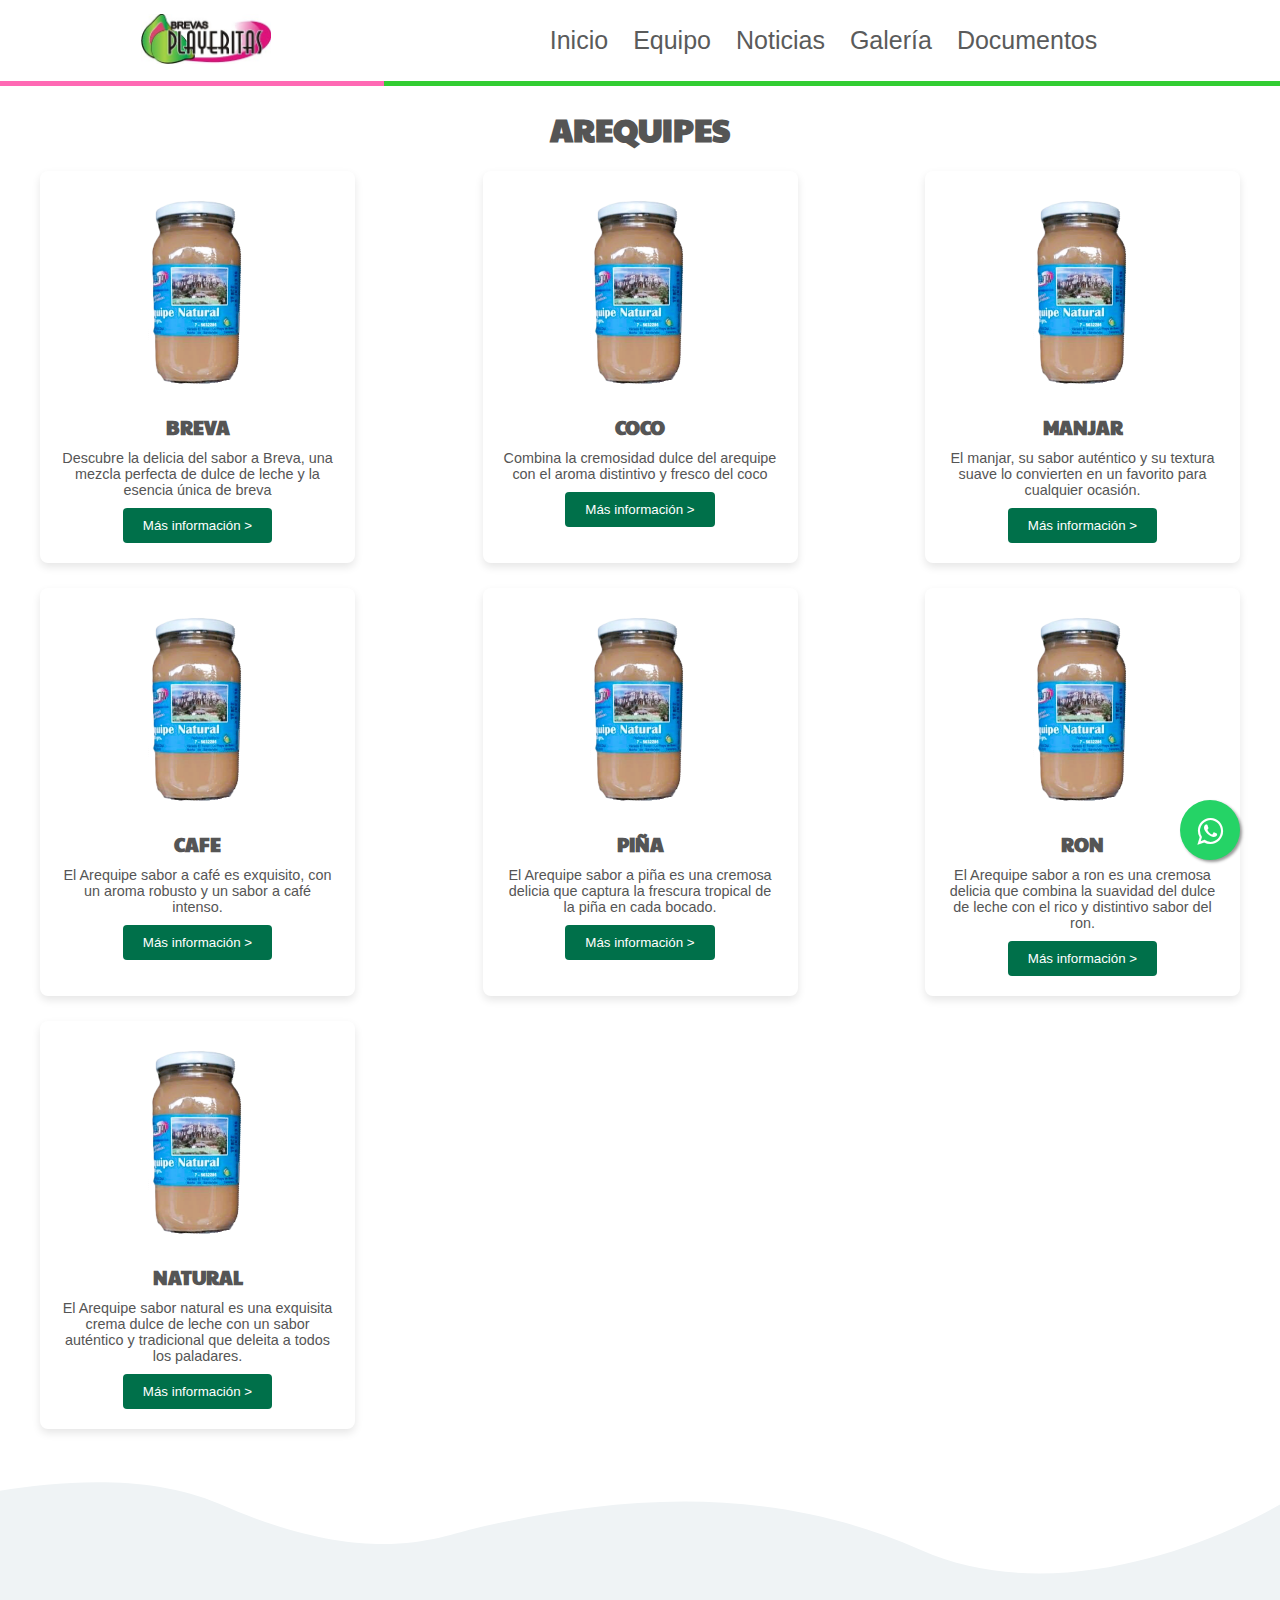
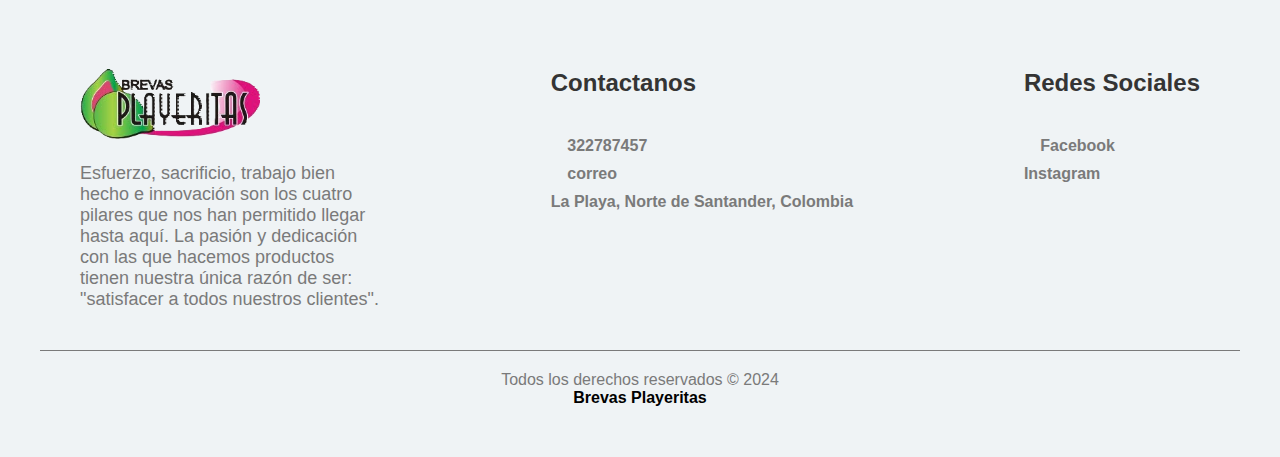
==== html/arequipes.html @ d181fb83 "News features" ====
<!DOCTYPE html>
<html lang="en">
<head>
    <meta charset="UTF-8">
    <meta name="viewport" content="width=device-width, initial-scale=1.0">
    <title>Arequipes - Brevas Playeritas</title>
    <link rel="stylesheet" href="../css/style.css">
    <link rel="stylesheet" href="../css/arequipesStyle.css">
    <link rel="stylesheet" href="../css/whatsappStyle.css">
    <link rel="icon" href="../img/logo brevas_transparent_superior.png" type="image/png">
    <link href="https://fonts.googleapis.com/css2?family=Amatic+SC:wght@400;700&family=Dancing+Script:wght@400..700&family=Paytone+One&family=Permanent+Marker&display=swap" rel="stylesheet">
    <script src="https://kit.fontawesome.com/deb04db862.js" crossorigin="anonymous"></script>
</head>
<body>
    
    <!-- WHATSAPP BUTTON -->
    <link rel="stylesheet" href="https://maxcdn.bootstrapcdn.com/font-awesome/4.5.0/css/font-awesome.min.css">
    <a href="https://api.whatsapp.com/send?phone=573227674220&text=Hola!%20Este%20es%20el%20chat%20de%20Brevas%20Plaeritas,%20deja%20tu%20mensaje" class="float" target="_blank">
    <i class="fa fa-whatsapp my-float"></i>
    </a>

    <!-- HEAD -->
    <header id="mi-header">
        <nav>
            <div class="logo_brevas">
                <a href="../index.html"><img src="../img/logo brevas.jpg" alt="logo"></a>
            </div>
            <div class="menu-icon" id="menu-icon">
                <i class="fa fa-bars"></i>
            </div>
            <div class="sections" id="nav-menu">
                <a href="../index.html">Inicio</a>
                <a href="#">Equipo</a>
                <a href="#">Noticias</a>
                <a href="#">Galería</a>
                <a href="#">Documentos</a>
            </div>
        </nav>
    </header>

    <!-- BODY -->
    <div class="general-container">
        <h1>AREQUIPES</h1>
        <div class="container">
            <div class="product-row">
                <div class="product" data-product="Breva">
                    <img src="../img/producto.png" alt="arequipe de breva">
                    <h2>BREVA</h2>
                    <p>Descubre la delicia del sabor a Breva, una mezcla perfecta de dulce de leche y la esencia única de breva</p>
                    <button onclick="readMore('Breva')">Más información ></button>
                </div>
                <div class="product" data-product="Coco">
                    <img src="../img/producto.png" alt="Coffee 2">
                    <h2>COCO</h2>
                    <p>Combina la cremosidad dulce del arequipe con el aroma distintivo y fresco del coco</p>
                    <button onclick="readMore('Coco')">Más información ></button>
                </div>
                <div class="product" data-product="Manjar">
                    <img src="../img/producto.png" alt="Coffee 3">
                    <h2>MANJAR</h2>
                    <p>El manjar, su sabor auténtico y su textura suave lo convierten en un favorito para cualquier ocasión.</p>
                    <button onclick="readMore('Manjar')">Más información ></button>
                </div>
                <div class="product" data-product="Cafe">
                    <img src="../img/producto.png" alt="Coffee 4">
                    <h2>CAFE</h2>
                    <p>El Arequipe sabor a café es exquisito, con un aroma robusto y un sabor a café intenso.</p>
                    <button onclick="readMore('Cafe')">Más información ></button>
                </div>
                <div class="product" data-product="Piña">
                    <img src="../img/producto.png" alt="Coffee 1">
                    <h2>PIÑA</h2>
                    <p>El Arequipe sabor a piña es una cremosa delicia que captura la frescura tropical de la piña en cada bocado.</p>
                    <button onclick="readMore('Piña')">Más información ></button>
                </div>
                <div class="product" data-product="Ron">
                    <img src="../img/producto.png" alt="Coffee 2">
                    <h2>RON</h2>
                    <p>El Arequipe sabor a ron es una cremosa delicia que combina la suavidad del dulce de leche con el rico y distintivo sabor del ron.</p>
                    <button onclick="readMore('Ron')">Más información ></button>
                </div>
                <div class="product" data-product="Natural">
                    <img src="../img/producto.png" alt="Coffee 3">
                    <h2>NATURAL</h2>
                    <p>El Arequipe sabor natural es una exquisita crema dulce de leche con un sabor auténtico y tradicional que deleita a todos los paladares.</p>
                    <button onclick="readMore('Natural')">Más información ></button>
                </div>
            </div>
        </div>
    </div>
    <div id="modal" class="modal">
        <div class="modal-content">
            <span class="close" onclick="closeModal()">&times;</span>
            <div class="modal-text">
                <h2 id="modal-title">Product Title</h2>
                <p id="modal-description">Product Description</p>
                <div class="small-images">
                    <img class="small-image" id="small-image-1" src="" alt="Small Image 1">
                    <img class="small-image" id="small-image-2" src="" alt="Small Image 2">
                    <img class="small-image" id="small-image-3" src="" alt="Small Image 3">
                </div>
            </div>
            <div class="modal-image-container">
                <img id="modal-image" src="" alt="Product Image">
            </div>
        </div>
    </div>

    <script>
const productDetails = {
    Breva: {
        title: "Breva",
        description: "Arequipe Sabor a Breva combina la cremosidad del arequipe con el dulce y suave sabor de la breva. Una deliciosa fusión de tradición y sabor exótico. Este producto está disponible en presentaciones de 300g y 620g",
        imageUrl: "../img/imagenBrevas1.jpg",
        smallImages: ["../img/producto.png", "../img/producto.png", "../img/producto.png"]
    },
    Coco: {
        title: "Coco",
        description: "Disfruta del Arequipe de Coco, una deliciosa combinación de suave dulce de leche con el exótico sabor del coco. Este producto está disponible en presentaciones de ",
        imageUrl: "../img/coco.png",
        smallImages: ["../img/coco1.png", "../img/coco2.png", "../img/coco3.png"]
    },
    Manjar: {
        title: "Manjar",
        description: "Esta versión combina la dulzura y la cremosidad del arequipe con el característico gusto del manjar, ofreciendo un toque nostálgico y auténtico. Este producto está disponible en presentaciones de ",
        imageUrl: "../img/manjar.png",
        smallImages: ["../img/manjar1.png", "../img/manjar2.png", "../img/manjar3.png"]
    },
    Cafe: {
        title: "Cafe",
        description: "Es una tentadora combinación de dulce de leche con un toque de café, ofreciendo un equilibrio perfecto entre lo dulce y lo aromático. Ideal para deleitar tus sentidos en cada cucharada.",
        imageUrl: "../img/manjar.png",
        smallImages: ["../img/manjar1.png", "../img/manjar2.png", "../img/manjar3.png"]
    },
    Piña: {
        title: "Piña",
        description: "El Arequipe sabor a piña es una irresistible fusión de dulce de leche con el refrescante sabor tropical de la piña. Perfecto para quienes buscan un toque exótico y delicioso.",
        imageUrl: "../img/manjar.png",
        smallImages: ["../img/manjar1.png", "../img/manjar2.png", "../img/manjar3.png"]
    },
    Ron: {
        title: "Ron",
        description: "El Arequipe sabor a ron es una tentadora mezcla que captura la esencia del dulce de leche con un toque de ron, perfecto para los amantes de los sabores intensos y refinados.",
        imageUrl: "../img/manjar.png",
        smallImages: ["../img/manjar1.png", "../img/manjar2.png", "../img/manjar3.png"]
    },
    Natural: {
        title: "Natural",
        description: "Ideal para disfrutar en cualquier momento del día. Con su textura suave y su dulzura equilibrada, es la opción perfecta para los amantes de los sabores clásicos y reconfortantes.",
        imageUrl: "../img/manjar.png",
        smallImages: ["../img/manjar1.png", "../img/manjar2.png", "../img/manjar3.png"]
    },
};

function readMore(productName) {
    const modal = document.getElementById('modal');
    const modalTitle = document.getElementById('modal-title');
    const modalDescription = document.getElementById('modal-description');
    const modalImage = document.getElementById('modal-image');
    const smallImage1 = document.getElementById('small-image-1');
    const smallImage2 = document.getElementById('small-image-2');
    const smallImage3 = document.getElementById('small-image-3');

    const product = productDetails[productName];

    if (product) {
        modalTitle.textContent = product.title;
        modalDescription.textContent = product.description;
        modalImage.src = product.imageUrl;
        modalImage.alt = product.title;

        // Actualiza las imágenes pequeñas
        smallImage1.src = product.smallImages[0];
        smallImage1.alt = `${product.title} Small Image 1`;
        smallImage2.src = product.smallImages[1];
        smallImage2.alt = `${product.title} Small Image 2`;
        smallImage3.src = product.smallImages[2];
        smallImage3.alt = `${product.title} Small Image 3`;

        // Mostrar el modal después de configurar todo el contenido
        modal.style.display = 'flex';
    }
}

function closeModal() {
    const modal = document.getElementById('modal');
    modal.style.display = 'none';
}

// Cerrar el modal cuando el usuario haga clic fuera del contenido del modal
window.onclick = function(event) {
    const modal = document.getElementById('modal');
    if (event.target === modal) {
        modal.style.display = 'none';
    }
}
</script>

    <!-- FOOTER -->
    <script src="https://ajax.googleapis.com/ajax/libs/jquery/3.6.0/jquery.min.js"></script>
    <div id="productos-footer"></div>

    <script>
        $(function(){
            $("#productos-footer").load("footer.html #mi-footer", function() {
                // Ejecutar cualquier script que dependa del contenido cargado
                const menuIcon = document.getElementById('menu-icon');
                const navMenu = document.getElementById('nav-menu');
                
                menuIcon.addEventListener('click', function() {
                    navMenu.classList.toggle('show');
                });
            });
        });
    </script>

</body>
</html>
---- css/style.css ----
* {
    margin: 0px;
    padding: 0px;
    font-family: Arial, sans-serif;

}

/* STYLE OF CABECERA */
header {
    position: relative;
    background-color: white;
    border-bottom: 5px solid transparent;
}

nav {
    display: flex;
    justify-content: space-around;
    align-items: center;
    padding: 13px 20px;
}

.logo_brevas img {
    height: 50px;
}

.logo_brevas {
    width: 30%;
    display: flex;
    align-items: center;
    justify-content: center;
}

.sections {
    width: 70%;
    display: flex;
    justify-content: center;
    align-items: center;
}

.sections a {
    text-decoration: none;
    margin-right: 5px;
    padding: 13px 10px;
    border: unset;
    border-radius: 15px;
    color: #5a5b5b;
    z-index: 1;
    position: relative;
    font-size: 25px;
    font-family: -apple-system, BlinkMacSystemFont, "Segoe UI", Roboto, "Helvetica Neue", Arial, "Noto Sans", sans-serif, "Apple Color Emoji", "Segoe UI Emoji", "Segoe UI Symbol", "Noto Color Emoji";
    transition: all 250ms;
    overflow: hidden;
}
  
.sections a::before {
    content: "";
    position: absolute;
    top: 0;
    left: 0;
    height: 100%;
    width: 0;
    border-radius: 15px;
    background-color: #FF69B4;
    z-index: -1;
    box-shadow: 16px 16px 19px -3px #32CD32;
    transition: all 400ms
}
  
.sections a:hover {
    color: #ffffff;
}
  
.sections a:hover::before {
    width: 100%;
}

header::after {
    content: '';
    display: block;
    width: 100%;
    height: 5px;
    background: linear-gradient(to right, #FF69B4 30%, #32CD32 30%);
    position: absolute;
    bottom: -5px;
    left: 0;
}

/* STYLE OF FOOTER */

footer{
    width: 100%;
    padding: 50px 0px;
    background-image: url(../img/background-footer.svg);
    background-size: cover;
}

.container__footer {
    display: flex;
    flex-wrap: wrap;
    justify-content: space-between;
    max-width: 1200px;
    margin: auto;
    margin-top: 100px;
}

.box__footer {
    display: flex;
    flex-direction: column;
    padding: 40px;

}

.box__footer .logo img {
    width: 180px;

}

.box__footer .terms{
    max-width: 300px;
    margin-top: 20px;
    font-weight: 500;
    color: #7a7a7a;
    font-size: 18px;
}

.box__footer h2 {
    margin-bottom: 30px;
    color: #343434;
    font-weight: 700;
}

.box__footer a{
    margin-top: 10px;
    color: #7a7a7a;
    font-weight: 600;
    text-decoration: none ;
}

.box__footer a:hover {
    opacity: 0.8;
}

.box__footer a .fab {
    font-size: 20px;
}

.box__copright {
    max-width: 1200px;
    margin: auto;
    text-align: center;
    padding: 0px 40px;
}

.box__copright p {
    margin-top: 20px;
    color: #7a7a7a;
}

.box__copright hr {
    border: none;
    height: 1px;
    background-color: #7a7a7a;
}


/* BREAKPOINS  */

/* Estilos para el botón de menú hamburguesa */
.menu-icon {
    display: none;
    font-size: 30px;
    cursor: pointer;
}

@media (max-width: 768px) {
    .menu-icon {
        display: block;
    }
    
    .sections {
        display: none;
        flex-direction: column;
        width: 100%;
        text-align: center;
        background-color: #fbebf5;
        position: absolute;
        top: 85px;
        left: 0;
        z-index: 10;
        padding: 10px;
        box-shadow: 0 4px 8px rgba(0, 0, 0, 0.2);
    }
    
    .sections a {
        padding: 10px;
        width: 100%;
        border-radius: 0px;
        margin: 0px;
    }
    
    .sections a:hover {
        background-color: #FF69B4;
    }

    .sections.show {
        display: flex;
    }
}
---- css/arequipesStyle.css ----
.general-container h1 {
    text-align: center;
    font-size: 2em;
    color: #555;
    font-family: "Paytone One", sans-serif;
    margin-bottom: 20px;
}

.general-container {
    display: flex;
    flex-direction: column;
    align-items: center;
    margin-top: 20px;
}

.container {
    width: 100%;
    max-width: 1200px;
}

.product-row {
    display: flex;
    justify-content: space-between;
    flex-wrap: wrap; /* Permitir el ajuste de fila */
    margin-bottom: 25px; /* Añadido para separar las filas */
}

.product {
    background-color: #fff;
    border-radius: 8px;
    box-shadow: 0 4px 8px rgba(0,0,0,0.1);
    padding: 20px;
    text-align: center;
    width: calc(25% - 25px); /* Ajuste para la separación */
    margin-bottom: 25px; /* Margen inferior para ajustar el espacio entre filas */
    transition: background-color 0.3s, color 0.3s, transform 0.3s; /* Transiciones para los efectos */
}

.product img {
    width: 100px;
    height: auto;
    margin-bottom: 10px;
    transition: filter 0.3s; /* Transición para el filtro de la imagen */
}

.product h2 {
    font-size: 1.2em;
    font-weight: bold;
    color: #555;
    font-family: "Paytone One", sans-serif;
    margin: 10px 0;
    transition: color 0.3s; /* Transición para el color del título */
}

.product p {
    font-size: 0.9em;
    color: #555;
    transition: color 0.3s; /* Transición para el color del párrafo */
}

.product button {
    background-color: #00704A;
    color: #fff;
    border: none;
    border-radius: 4px;
    padding: 10px 20px;
    cursor: pointer;
    margin-top: 10px;
    transition: background-color 0.3s, color 0.3s; /* Transiciones para los colores del botón */
}

/* Estilos para el efecto hover en la tarjeta */
.product:hover {
    background-color: #00704A;
    color: #fff;
    transform: translateY(-10px); /* Efecto de sobresalir */
}

.product:hover h2,
.product:hover p {
    color: #fff; /* Cambia el color del texto a blanco */
}

.product:hover button {
    background-color: #fff;
    color: #00704A; /* Cambia el color del texto del botón */
}

.modal {
    display: none; /* Oculto por defecto */
    position: fixed; /* Posición fija */
    z-index: 1; /* Colocado sobre otros elementos */
    left: 0;
    top: 0;
    width: 100%;
    height: 100%;
    overflow: auto; /* Habilita el desplazamiento si es necesario */
    background-color: rgba(0, 0, 0, 0.4); /* Fondo semitransparente */
    justify-content: center;
    align-items: center;
}

.modal-content {
    background-color: #fff;
    margin: auto;
    padding: 20px;
    border-radius: 10px;
    width: 80%;
    max-width: 900px;
    display: flex;
    flex-direction: row; /* Organiza el contenido en fila */
    align-items: center;
    position: relative;
}

.close {
    color: #aaa;
    font-size: 28px;
    font-weight: bold;
    position: absolute;
    top: 10px;
    right: 25px;
    cursor: pointer;
}

.close:hover,
.close:focus {
    color: #000;
    text-decoration: none;
    cursor: pointer;
}

.modal-text {
    flex: 1; /* Ocupa el espacio disponible */
    padding: 20px;
}

.modal-text h2 {
    font-family: "Paytone One", sans-serif;
    font-size: 2em;
    color: #333;
    margin-bottom: 10px;
}

.modal-text p {
    font-size: 1em;
    color: #555;
}

.small-images {
    display: flex;
    gap: 10px;
    margin-top: 10px;
}

.small-image {
    width: 60px;
    height: 60px;
    border-radius: 5px;
}

.modal-image-container {
    flex: 1; /* Ocupa el espacio disponible */
    text-align: right;
}

.modal-image-container img {
    width: 100%;
    max-width: 300px; /* Ajusta según sea necesario */
    border-radius: 10px;
}

/* MEDIA QUERIS */

@media (max-width: 1200px) {
    .product-row {
        margin-left: 10px;
        margin-right: 10px;
    }
}


@media (max-width: 768px) {
    .product-row {
        justify-content: center;
    }
    .product {
        width: 80%;
    }
}

@media (max-width: 576px) {
    .product {
        width: 80%;
    }

    .modal-content {
        flex-direction: column;
        text-align: center;
    }

    .small-images {
        justify-content: space-evenly;
        padding: 20px;
    }

    .modal-image-container {
        display: none; 
    }
}
---- css/whatsappStyle.css ----
.float{
	position:fixed;
	width:60px;
	height:60px;
	bottom:40px;
	right:40px;
	background-color:#25d366;
	color:#FFF;
	border-radius:50px;
	text-align:center;
  font-size:30px;
	box-shadow: 2px 2px 3px #999;
  z-index:100;
}
.float:hover {
	text-decoration: none;
	color: #25d366;
  background-color:#fff;
}

.my-float{
	margin-top:16px;
}
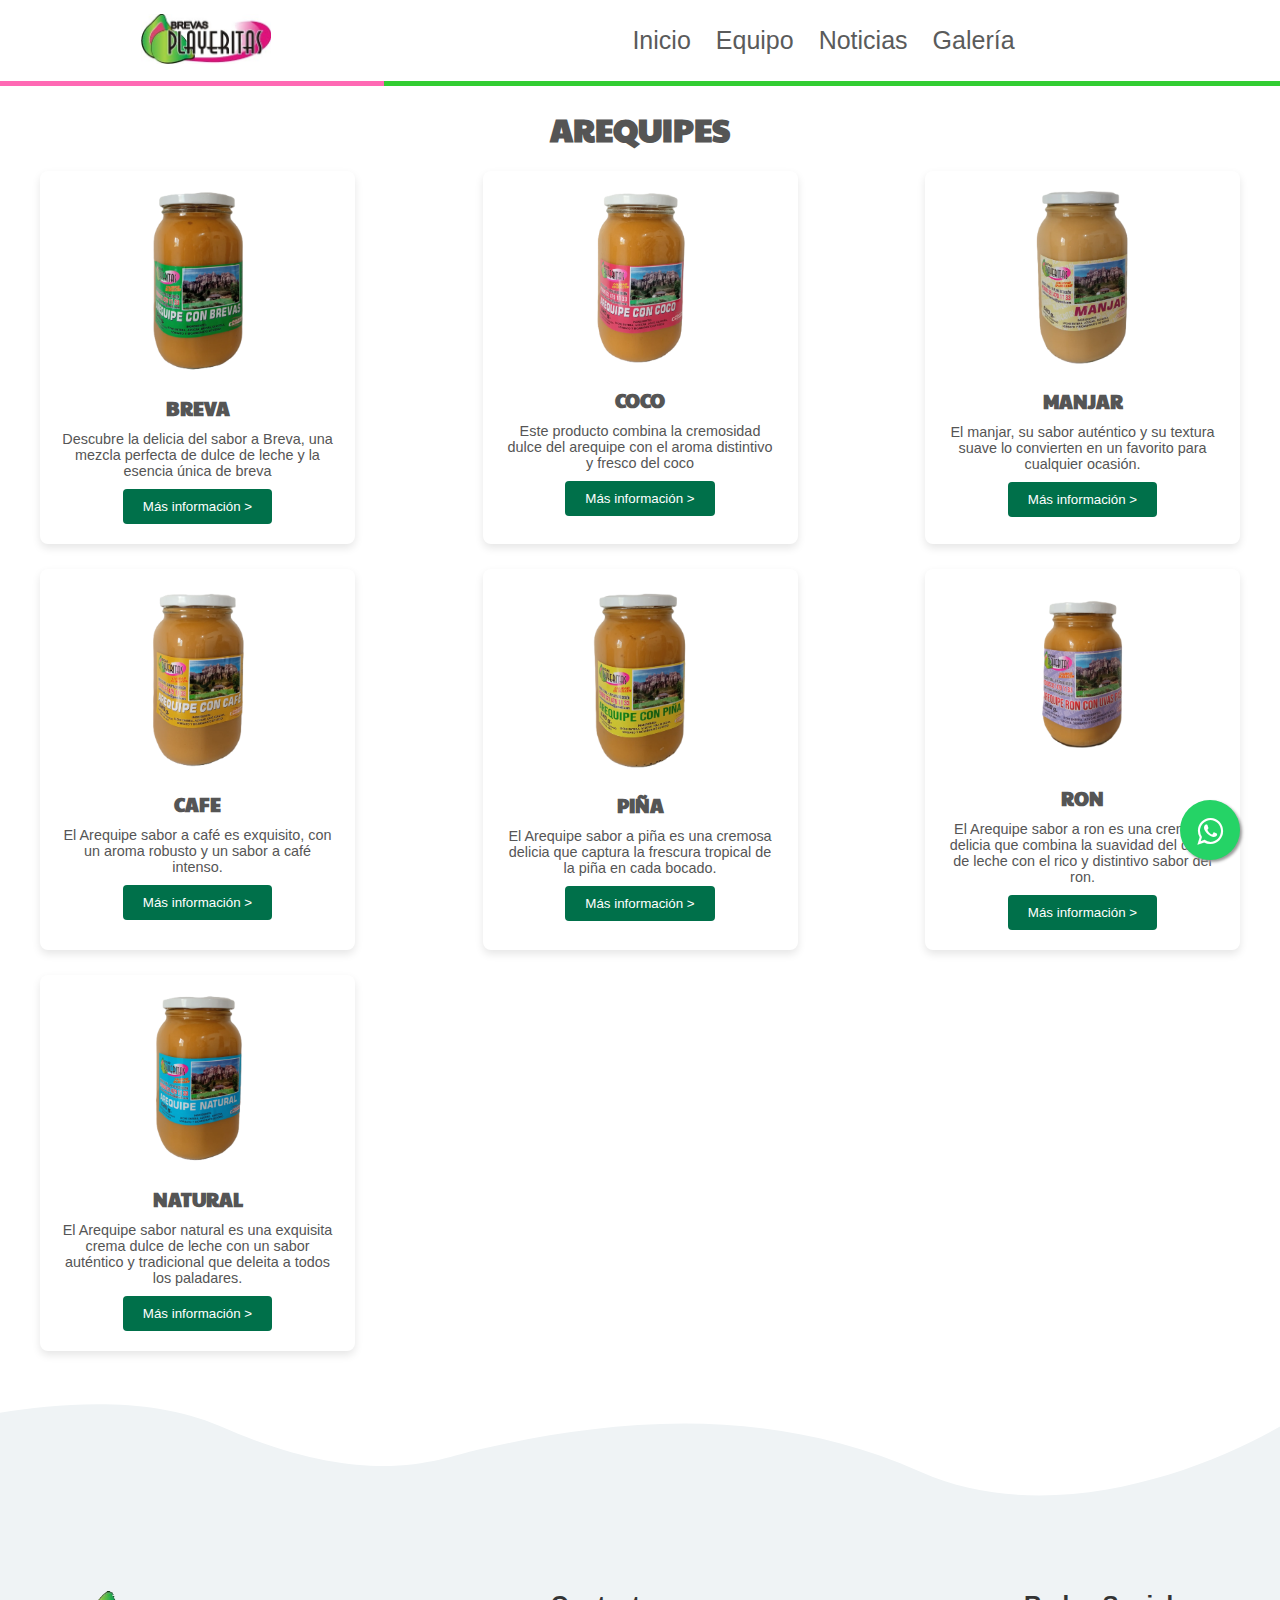
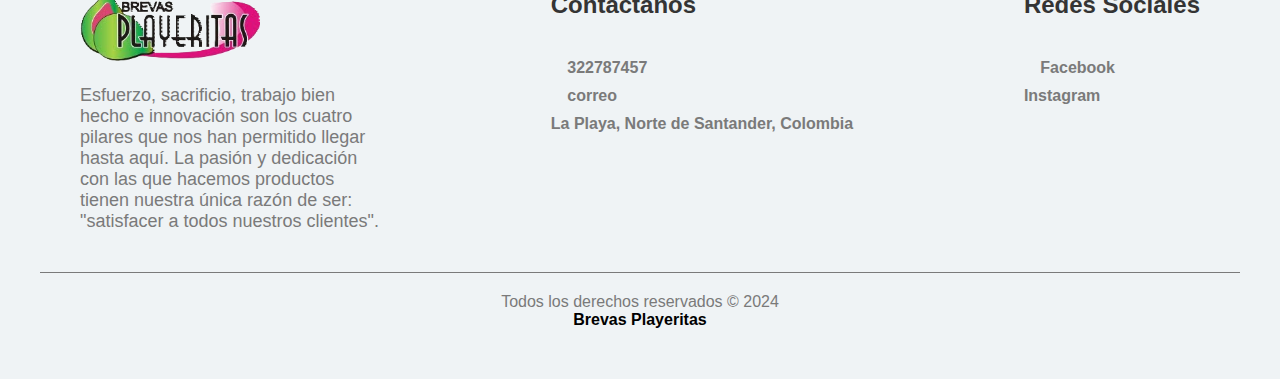
==== commit b42b0c8e: "News files(html)" ====
--- a/html/arequipes.html
+++ b/html/arequipes.html
@@ -30,10 +30,9 @@
             </div>
             <div class="sections" id="nav-menu">
                 <a href="../index.html">Inicio</a>
-                <a href="#">Equipo</a>
-                <a href="#">Noticias</a>
-                <a href="#">Galería</a>
-                <a href="#">Documentos</a>
+                <a href="equipo.html">Equipo</a>
+                <a href="noticias.html">Noticias</a>
+                <a href="">Galería</a>
             </div>
         </nav>
     </header>
@@ -44,43 +43,43 @@
         <div class="container">
             <div class="product-row">
                 <div class="product" data-product="Breva">
-                    <img src="../img/producto.png" alt="arequipe de breva">
+                    <img src="../img/arequipeBreva620g.png" alt="arequipe de breva">
                     <h2>BREVA</h2>
                     <p>Descubre la delicia del sabor a Breva, una mezcla perfecta de dulce de leche y la esencia única de breva</p>
                     <button onclick="readMore('Breva')">Más información ></button>
                 </div>
                 <div class="product" data-product="Coco">
-                    <img src="../img/producto.png" alt="Coffee 2">
+                    <img src="../img/arequipeCoco620g.png" alt="arequipe de coco">
                     <h2>COCO</h2>
-                    <p>Combina la cremosidad dulce del arequipe con el aroma distintivo y fresco del coco</p>
+                    <p>Este producto combina la cremosidad dulce del arequipe con el aroma distintivo y fresco del coco</p>
                     <button onclick="readMore('Coco')">Más información ></button>
                 </div>
                 <div class="product" data-product="Manjar">
-                    <img src="../img/producto.png" alt="Coffee 3">
+                    <img src="../img/arequipeManjar620g.png" alt="Coffee 3">
                     <h2>MANJAR</h2>
                     <p>El manjar, su sabor auténtico y su textura suave lo convierten en un favorito para cualquier ocasión.</p>
                     <button onclick="readMore('Manjar')">Más información ></button>
                 </div>
                 <div class="product" data-product="Cafe">
-                    <img src="../img/producto.png" alt="Coffee 4">
+                    <img src="../img/arequipeCafe620g.png" alt="Coffee 4">
                     <h2>CAFE</h2>
                     <p>El Arequipe sabor a café es exquisito, con un aroma robusto y un sabor a café intenso.</p>
                     <button onclick="readMore('Cafe')">Más información ></button>
                 </div>
                 <div class="product" data-product="Piña">
-                    <img src="../img/producto.png" alt="Coffee 1">
+                    <img src="../img/arequipePiña620g.png" alt="Coffee 1">
                     <h2>PIÑA</h2>
                     <p>El Arequipe sabor a piña es una cremosa delicia que captura la frescura tropical de la piña en cada bocado.</p>
                     <button onclick="readMore('Piña')">Más información ></button>
                 </div>
                 <div class="product" data-product="Ron">
-                    <img src="../img/producto.png" alt="Coffee 2">
+                    <img src="../img/arequipeRon300g.png" alt="Coffee 2">
                     <h2>RON</h2>
                     <p>El Arequipe sabor a ron es una cremosa delicia que combina la suavidad del dulce de leche con el rico y distintivo sabor del ron.</p>
                     <button onclick="readMore('Ron')">Más información ></button>
                 </div>
                 <div class="product" data-product="Natural">
-                    <img src="../img/producto.png" alt="Coffee 3">
+                    <img src="../img/arequipeNatural620g.png" alt="Coffee 3">
                     <h2>NATURAL</h2>
                     <p>El Arequipe sabor natural es una exquisita crema dulce de leche con un sabor auténtico y tradicional que deleita a todos los paladares.</p>
                     <button onclick="readMore('Natural')">Más información ></button>
@@ -97,7 +96,6 @@
                 <div class="small-images">
                     <img class="small-image" id="small-image-1" src="" alt="Small Image 1">
                     <img class="small-image" id="small-image-2" src="" alt="Small Image 2">
-                    <img class="small-image" id="small-image-3" src="" alt="Small Image 3">
                 </div>
             </div>
             <div class="modal-image-container">
@@ -111,44 +109,44 @@
     Breva: {
         title: "Breva",
         description: "Arequipe Sabor a Breva combina la cremosidad del arequipe con el dulce y suave sabor de la breva. Una deliciosa fusión de tradición y sabor exótico. Este producto está disponible en presentaciones de 300g y 620g",
-        imageUrl: "../img/imagenBrevas1.jpg",
-        smallImages: ["../img/producto.png", "../img/producto.png", "../img/producto.png"]
+        imageUrl: "../img/productosArequipes.png",
+        smallImages: ["../img/arequipeBreva300g.png", "../img/arequipeBreva620g.png"]
     },
     Coco: {
         title: "Coco",
-        description: "Disfruta del Arequipe de Coco, una deliciosa combinación de suave dulce de leche con el exótico sabor del coco. Este producto está disponible en presentaciones de ",
-        imageUrl: "../img/coco.png",
-        smallImages: ["../img/coco1.png", "../img/coco2.png", "../img/coco3.png"]
+        description: "Disfruta del Arequipe de Coco, una deliciosa combinación de suave dulce de leche con el exótico sabor del coco. Este producto está disponible en presentaciones de 300g y 620g",
+        imageUrl: "../img/productosArequipes.png",
+        smallImages: ["../img/arequipeCoco300g.png", "../img/arequipeCoco620g.png"]
     },
     Manjar: {
         title: "Manjar",
-        description: "Esta versión combina la dulzura y la cremosidad del arequipe con el característico gusto del manjar, ofreciendo un toque nostálgico y auténtico. Este producto está disponible en presentaciones de ",
-        imageUrl: "../img/manjar.png",
-        smallImages: ["../img/manjar1.png", "../img/manjar2.png", "../img/manjar3.png"]
+        description: "Esta versión combina la dulzura y la cremosidad del arequipe con el característico gusto del manjar, ofreciendo un toque nostálgico y auténtico. Este producto está disponible en presentaciones de 300g y 620g",
+        imageUrl: "../img/productosArequipes.png",
+        smallImages: ["../img/arequipeManjar300g.png", "../img/arequipeManjar620g.png"]
     },
     Cafe: {
         title: "Cafe",
-        description: "Es una tentadora combinación de dulce de leche con un toque de café, ofreciendo un equilibrio perfecto entre lo dulce y lo aromático. Ideal para deleitar tus sentidos en cada cucharada.",
-        imageUrl: "../img/manjar.png",
-        smallImages: ["../img/manjar1.png", "../img/manjar2.png", "../img/manjar3.png"]
+        description: "Es una tentadora combinación de dulce de leche con un toque de café, ofreciendo un equilibrio perfecto entre lo dulce y lo aromático. Ideal para deleitar tus sentidos en cada cucharada. Este producto está disponible en presentaciones de 300g y 620g.",
+        imageUrl: "../img/productosArequipes.png",
+        smallImages: ["../img/arequipeCafe300g.png", "../img/arequipeCafe620g.png"]
     },
     Piña: {
         title: "Piña",
-        description: "El Arequipe sabor a piña es una irresistible fusión de dulce de leche con el refrescante sabor tropical de la piña. Perfecto para quienes buscan un toque exótico y delicioso.",
-        imageUrl: "../img/manjar.png",
-        smallImages: ["../img/manjar1.png", "../img/manjar2.png", "../img/manjar3.png"]
+        description: "El Arequipe sabor a piña es una irresistible fusión de dulce de leche con el refrescante sabor tropical de la piña. Perfecto para quienes buscan un toque exótico y delicioso. Este producto está disponible en presentaciones de 300g y 620g.",
+        imageUrl: "../img/productosArequipes.png",
+        smallImages: ["../img/arequipePiña300g.png", "../img/arequipePiña620g.png"]
     },
     Ron: {
         title: "Ron",
-        description: "El Arequipe sabor a ron es una tentadora mezcla que captura la esencia del dulce de leche con un toque de ron, perfecto para los amantes de los sabores intensos y refinados.",
-        imageUrl: "../img/manjar.png",
-        smallImages: ["../img/manjar1.png", "../img/manjar2.png", "../img/manjar3.png"]
+        description: "El Arequipe sabor a ron es una tentadora mezcla que captura la esencia del dulce de leche con un toque de ron, perfecto para los amantes de los sabores intensos y refinados. Este producto está disponible en presentaciones de 300g.",
+        imageUrl: "../img/productosArequipes.png",
+        smallImages: ["../img/arequipeRon300g.png", "../img/arequipeRon620g.png"]
     },
     Natural: {
         title: "Natural",
-        description: "Ideal para disfrutar en cualquier momento del día. Con su textura suave y su dulzura equilibrada, es la opción perfecta para los amantes de los sabores clásicos y reconfortantes.",
-        imageUrl: "../img/manjar.png",
-        smallImages: ["../img/manjar1.png", "../img/manjar2.png", "../img/manjar3.png"]
+        description: "Ideal para disfrutar en cualquier momento del día. Con su textura suave y su dulzura equilibrada, es la opción perfecta para los amantes de los sabores clásicos y reconfortantes. Este producto está disponible en presentaciones de 300g y 620g.",
+        imageUrl: "../img/productosArequipes.png",
+        smallImages: ["../img/arequipeNatural300g.png", "../img/arequipeNatural620g.png"]
     },
 };
 
@@ -159,7 +157,6 @@
     const modalImage = document.getElementById('modal-image');
     const smallImage1 = document.getElementById('small-image-1');
     const smallImage2 = document.getElementById('small-image-2');
-    const smallImage3 = document.getElementById('small-image-3');
 
     const product = productDetails[productName];
 
@@ -174,8 +171,7 @@
         smallImage1.alt = `${product.title} Small Image 1`;
         smallImage2.src = product.smallImages[1];
         smallImage2.alt = `${product.title} Small Image 2`;
-        smallImage3.src = product.smallImages[2];
-        smallImage3.alt = `${product.title} Small Image 3`;
+
 
         // Mostrar el modal después de configurar todo el contenido
         modal.style.display = 'flex';
